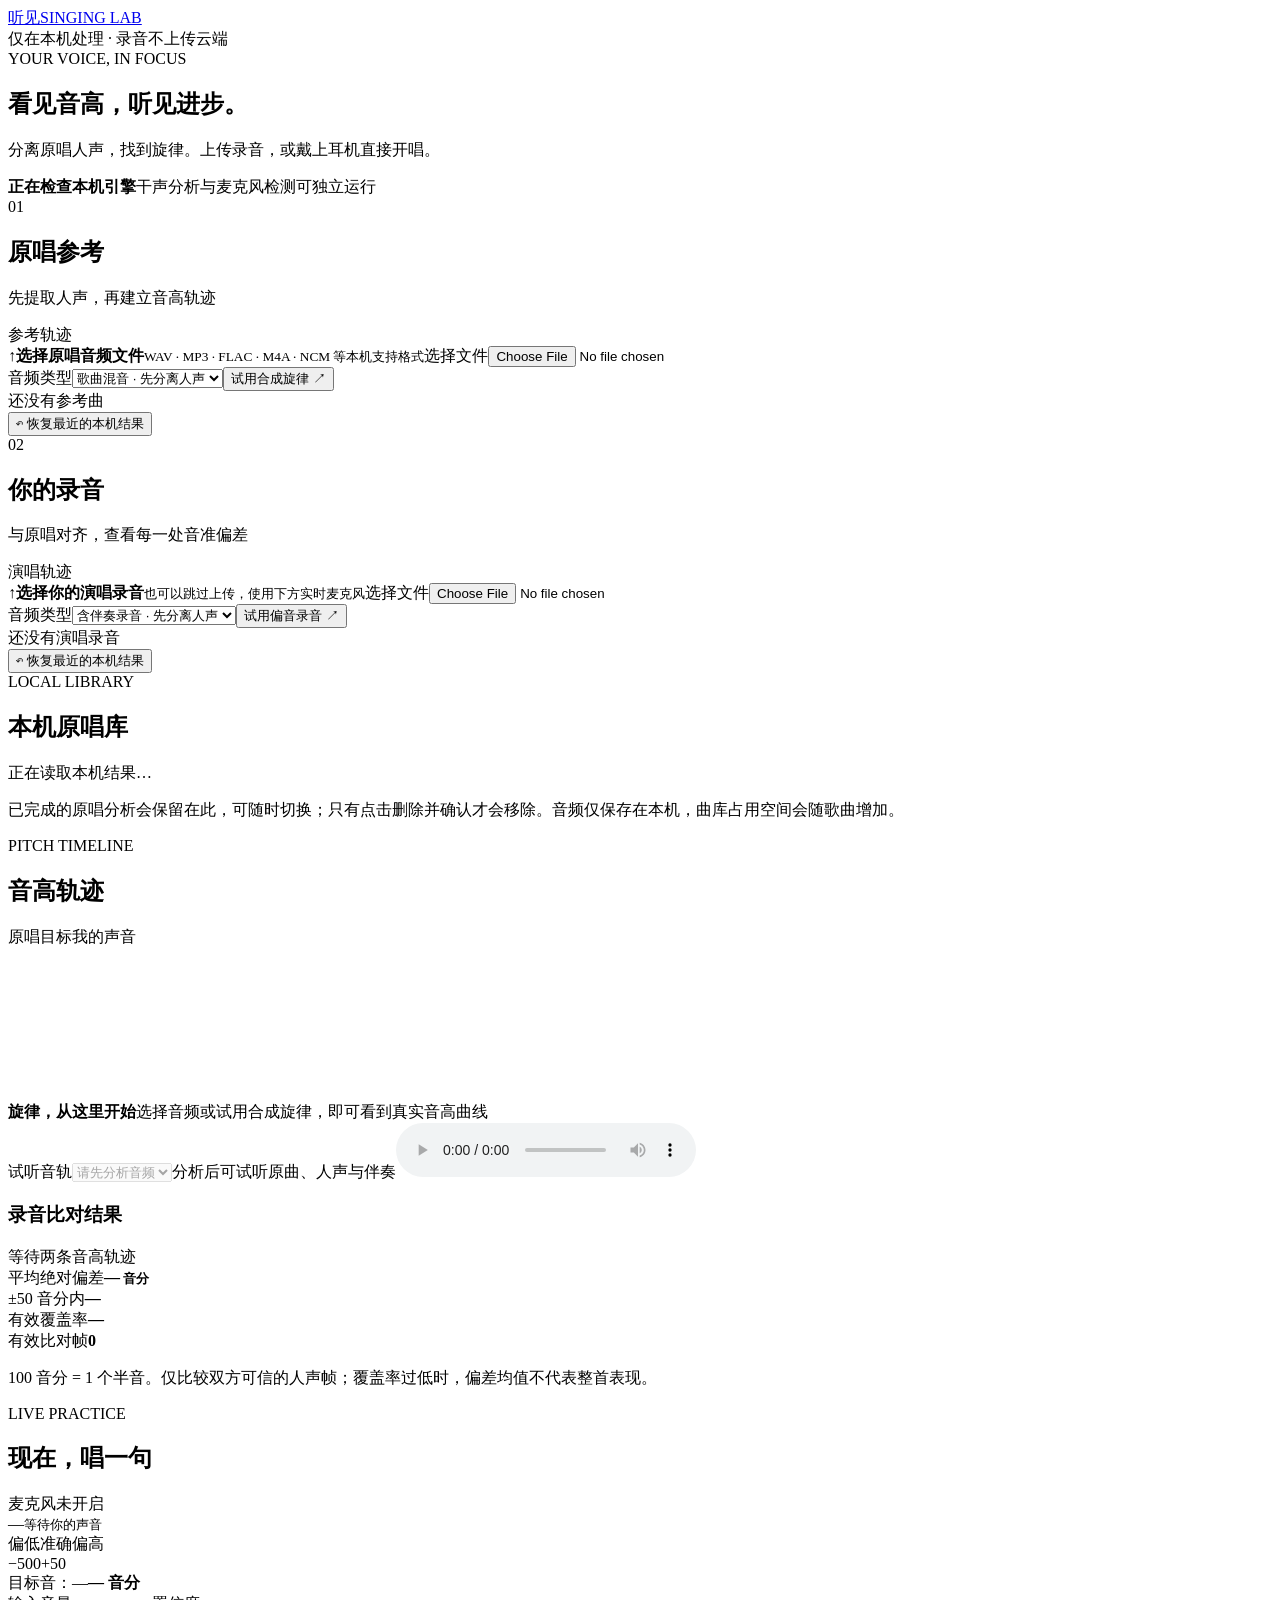
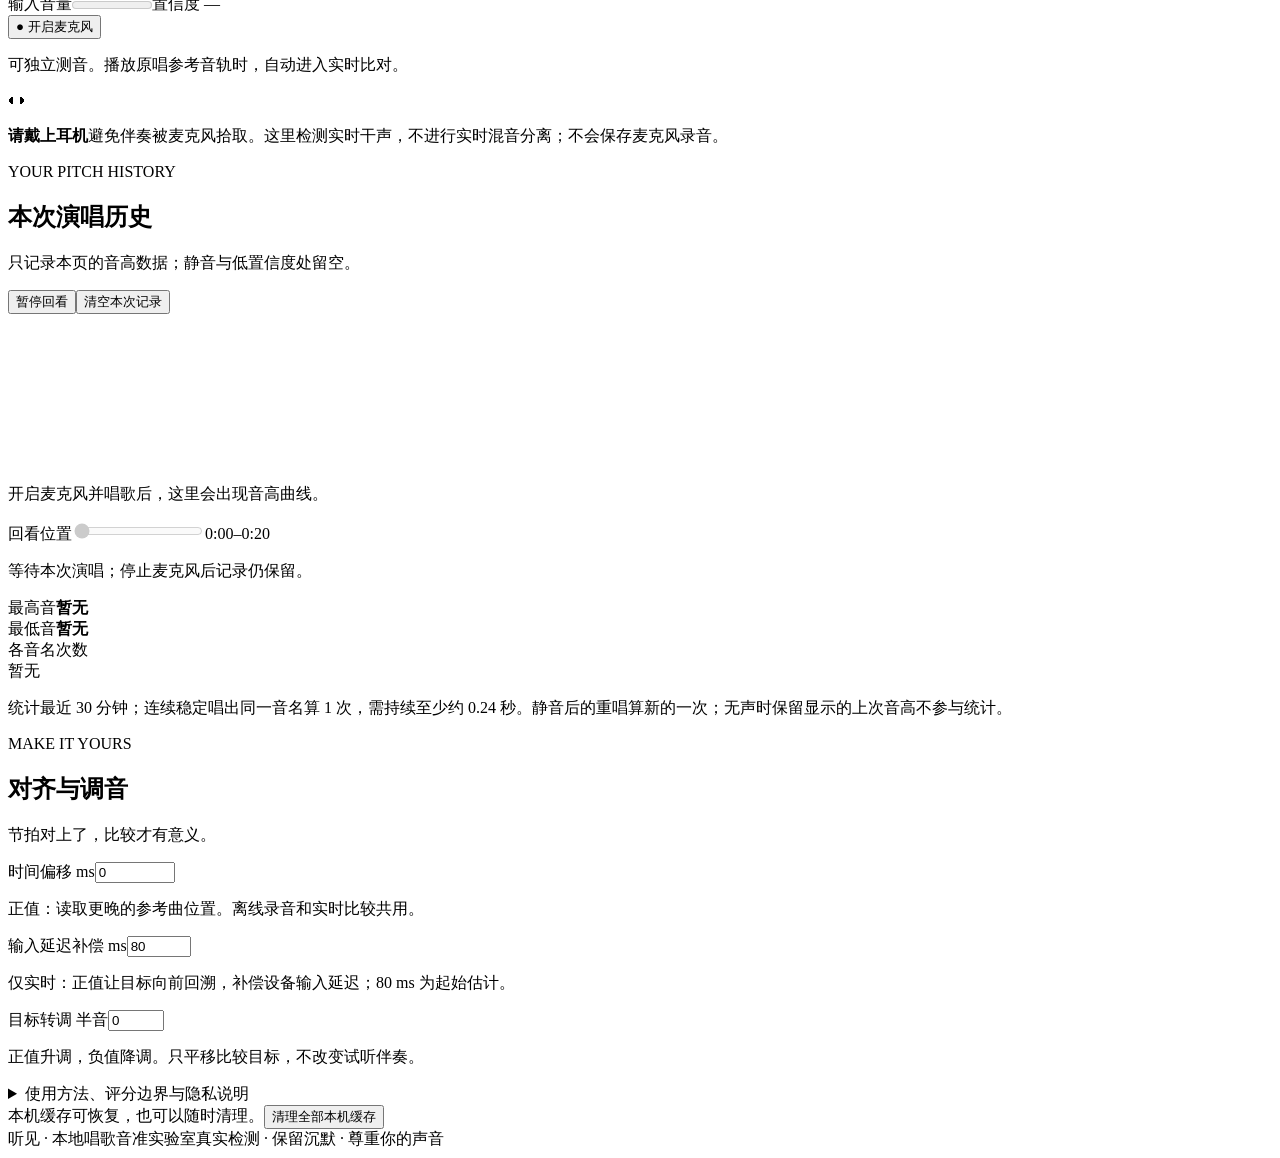
==== web/index.html @ f6eccd8c "Initial release of local singing pitch lab" ====
<!doctype html>
<html lang="zh-CN">
<head>
  <meta charset="utf-8">
  <meta name="viewport" content="width=device-width,initial-scale=1">
  <meta name="color-scheme" content="light">
  <title>听见 · 唱歌音准实验室</title>
  <link rel="icon" href="data:image/svg+xml,%3Csvg xmlns='http://www.w3.org/2000/svg' viewBox='0 0 64 64'%3E%3Crect width='64' height='64' rx='17' fill='%23176960'/%3E%3Cpath d='M16 30v8m8-19v28m8-35v40m8-31v22m8-15v12' stroke='%23fff' stroke-width='4' stroke-linecap='round'/%3E%3C/svg%3E">
  <link rel="stylesheet" href="/styles.css">
  <script type="module" src="/app.js"></script>
</head>
<body>
  <div class="app-shell">
    <header class="topbar">
      <a class="brand" href="/" aria-label="听见 首页"><span class="brand-mark" aria-hidden="true"><i></i><i></i><i></i><i></i><i></i></span><span>听见<span class="brand-sub">SINGING LAB</span></span></a>
      <div class="privacy-badge"><span class="status-dot"></span>仅在本机处理<span class="hide-small"> · 录音不上传云端</span></div>
    </header>

    <main>
      <section class="intro" aria-labelledby="page-title">
        <div><div class="eyebrow">YOUR VOICE, IN FOCUS</div><h1 id="page-title">看见音高，听见进步<span>。</span></h1><p>分离原唱人声，找到旋律。上传录音，或戴上耳机直接开唱。</p></div>
        <div class="engine-badge"><span class="status-dot pending" id="engine-dot"></span><div><strong id="engine-title">正在检查本机引擎</strong><span id="engine-detail">干声分析与麦克风检测可独立运行</span></div></div>
      </section>

      <section class="upload-grid" aria-label="音频文件">
        <article class="upload-card" id="reference-card">
          <div class="card-heading"><div class="step-number">01</div><div><h2>原唱参考</h2><p>先提取人声，再建立音高轨迹</p></div><span class="tag">参考轨迹</span></div>
          <label class="file-drop" for="reference-file"><span class="upload-icon" aria-hidden="true">↑</span><span><strong id="reference-name">选择原唱音频文件</strong><small>WAV · MP3 · FLAC · M4A · NCM 等本机支持格式</small></span><span class="file-button">选择文件</span><input id="reference-file" type="file" accept="audio/*,.wav,.mp3,.flac,.m4a,.ogg,.aif,.aiff,.ncm" aria-label="上传原唱参考音频"></label>
          <div class="file-options"><label>音频类型<select id="reference-mode" aria-label="原唱音频类型"><option value="mixed">歌曲混音 · 先分离人声</option><option value="dry">纯人声 · 不含伴奏</option></select></label><button class="text-button" id="reference-demo" type="button">试用合成旋律 ↗</button></div>
          <div class="job-status" role="status" aria-live="polite"><span id="reference-status">还没有参考曲</span><button id="reference-cancel" class="text-button danger" type="button" hidden>取消 / 移除</button></div>
          <progress id="reference-progress" max="1" value="0" aria-label="参考曲处理进度" hidden></progress>
          <p id="reference-warning" class="inline-warning" hidden></p>
          <button class="text-button cache-button" id="reference-restore" type="button">↶ 恢复最近的本机结果</button>
        </article>
        <article class="upload-card" id="recording-card">
          <div class="card-heading"><div class="step-number peach">02</div><div><h2>你的录音</h2><p>与原唱对齐，查看每一处音准偏差</p></div><span class="tag peach">演唱轨迹</span></div>
          <label class="file-drop" for="recording-file"><span class="upload-icon" aria-hidden="true">↑</span><span><strong id="recording-name">选择你的演唱录音</strong><small>也可以跳过上传，使用下方实时麦克风</small></span><span class="file-button">选择文件</span><input id="recording-file" type="file" accept="audio/*,.wav,.mp3,.flac,.m4a,.ogg,.aif,.aiff,.ncm" aria-label="上传演唱录音"></label>
          <div class="file-options"><label>音频类型<select id="recording-mode" aria-label="录音音频类型"><option value="mixed">含伴奏录音 · 先分离人声</option><option value="dry">纯人声 · 不含伴奏</option></select></label><button class="text-button" id="recording-demo" type="button">试用偏音录音 ↗</button></div>
          <div class="job-status" role="status" aria-live="polite"><span id="recording-status">还没有演唱录音</span><button id="recording-cancel" class="text-button danger" type="button" hidden>取消 / 移除</button></div>
          <progress id="recording-progress" max="1" value="0" aria-label="演唱录音处理进度" hidden></progress>
          <p id="recording-warning" class="inline-warning" hidden></p>
          <button class="text-button cache-button" id="recording-restore" type="button">↶ 恢复最近的本机结果</button>
        </article>
      </section>

      <section class="reference-library panel" aria-label="本机原唱库">
        <div class="section-heading"><div><div class="eyebrow">LOCAL LIBRARY</div><h2>本机原唱库</h2></div><span id="reference-library-status" role="status">正在读取本机结果…</span></div>
        <div id="reference-library-list" class="reference-library-list"></div>
        <p class="library-hint">已完成的原唱分析会保留在此，可随时切换；只有点击删除并确认才会移除。音频仅保存在本机，曲库占用空间会随歌曲增加。</p>
      </section>

      <section class="workspace-grid" aria-label="音高分析工作台">
        <div class="analysis-panel panel">
          <div class="section-heading"><div><div class="eyebrow">PITCH TIMELINE</div><h2>音高轨迹</h2></div><div class="legend"><span><i class="reference-key"></i>原唱目标</span><span><i class="recording-key"></i>我的声音</span></div></div>
          <div class="chart-wrap"><canvas id="pitch-chart" role="img" aria-label="音高曲线：横轴为秒，纵轴为音名；等待音频分析"></canvas><i id="timeline-crosshair" class="chart-crosshair" aria-hidden="true" hidden></i><output id="timeline-cursor" class="chart-cursor" role="status" hidden></output><div class="chart-empty" id="chart-empty"><div class="empty-wave" aria-hidden="true"><i></i><i></i><i></i><i></i><i></i><i></i><i></i></div><strong>旋律，从这里开始</strong><span>选择音频或试用合成旋律，即可看到真实音高曲线</span></div></div>
          <div class="player-area"><label for="playback-source">试听音轨</label><select id="playback-source" disabled aria-label="试听音轨"><option value="">请先分析音频</option></select><span id="playback-description">分析后可试听原曲、人声与伴奏</span><audio id="audio-player" controls preload="metadata" aria-label="音频播放器"></audio></div>
          <div class="metrics-heading"><h3 id="score-title">录音比对结果</h3><span id="score-caption">等待两条音高轨迹</span></div>
          <div class="metrics"><div><span>平均绝对偏差</span><strong id="metric-cents">—<small> 音分</small></strong></div><div><span>±50 音分内</span><strong id="metric-accuracy">—</strong></div><div><span>有效覆盖率</span><strong id="metric-coverage">—</strong></div><div><span>有效比对帧</span><strong id="metric-count">0</strong></div></div>
          <p class="metric-help">100 音分 = 1 个半音。仅比较双方可信的人声帧；覆盖率过低时，偏差均值不代表整首表现。</p>
        </div>

        <aside class="live-panel" aria-labelledby="live-title">
          <div class="live-heading"><div><div class="eyebrow">LIVE PRACTICE</div><h2 id="live-title">现在，唱一句</h2></div><span class="live-badge" id="mic-badge">麦克风未开启</span></div>
          <div class="live-note" id="live-note" aria-label="当前音名">—<small id="live-frequency">等待你的声音</small></div>
          <div class="tuning-scale" role="img" aria-label="音分偏差指示器"><span>偏低</span><span>准确</span><span>偏高</span><div class="tuning-track"><i id="tuning-needle"></i></div><div class="scale-labels"><span>−50</span><span>0</span><span>+50</span></div></div>
          <div class="live-comparison"><span id="live-target">目标音：—</span><strong id="live-delta">— 音分</strong></div>
          <div class="mic-level"><span>输入音量</span><meter id="mic-level" min="0" max="1" value="0" aria-label="麦克风音量"></meter><span id="mic-confidence">置信度 —</span></div>
          <button type="button" id="mic-toggle" class="primary-button"><span aria-hidden="true">●</span> 开启麦克风</button>
          <p class="mic-status" id="mic-status" role="status" aria-live="polite">可独立测音。播放原唱参考音轨时，自动进入实时比对。</p>
          <div class="headphone-tip"><span aria-hidden="true">◖◗</span><p><strong>请戴上耳机</strong>避免伴奏被麦克风拾取。这里检测实时干声，不进行实时混音分离；不会保存麦克风录音。</p></div>
        </aside>
      </section>

      <section class="history-panel panel" aria-labelledby="history-title">
        <div class="history-heading">
          <div><div class="eyebrow">YOUR PITCH HISTORY</div><h2 id="history-title">本次演唱历史</h2><p>只记录本页的音高数据；静音与低置信度处留空。</p></div>
          <div class="history-actions"><button id="history-follow" type="button">暂停回看</button><button id="history-clear" type="button">清空本次记录</button></div>
        </div>
        <div class="history-chart-wrap"><canvas id="history-chart" role="img" aria-label="本次演唱音高历史，横轴时间，纵轴音名"></canvas><div id="history-crosshair" class="history-crosshair" hidden></div><output id="history-cursor" class="history-cursor" hidden></output><p id="history-empty">开启麦克风并唱歌后，这里会出现音高曲线。</p></div>
        <div class="history-controls"><label for="history-position">回看位置</label><input id="history-position" type="range" min="0" max="0" step="0.1" value="0" disabled><span id="history-time">0:00–0:20</span></div>
        <p id="history-status" class="history-status" role="status">等待本次演唱；停止麦克风后记录仍保留。</p>
        <div class="history-stats" aria-label="最近30分钟有效音段统计">
          <div class="history-stat"><span>最高音</span><strong id="history-high">暂无</strong></div>
          <div class="history-stat"><span>最低音</span><strong id="history-low">暂无</strong></div>
          <div class="history-stat history-distribution"><span>各音名次数</span><div id="history-counts">暂无</div></div>
        </div>
        <p class="history-stat-help">统计最近 30 分钟；连续稳定唱出同一音名算 1 次，需持续至少约 0.24 秒。静音后的重唱算新的一次；无声时保留显示的上次音高不参与统计。</p>
      </section>

      <section class="alignment-panel panel" aria-labelledby="alignment-title"><div class="alignment-intro"><div class="eyebrow">MAKE IT YOURS</div><h2 id="alignment-title">对齐与调音</h2><p>节拍对上了，比较才有意义。</p></div><div class="alignment-control"><label for="time-offset">时间偏移 <span>ms</span></label><input id="time-offset" type="number" min="-30000" max="30000" step="10" value="0"><p>正值：读取更晚的参考曲位置。离线录音和实时比较共用。</p></div><div class="alignment-control"><label for="input-latency">输入延迟补偿 <span>ms</span></label><input id="input-latency" type="number" min="0" max="2000" step="10" value="80"><p>仅实时：正值让目标向前回溯，补偿设备输入延迟；80 ms 为起始估计。</p></div><div class="alignment-control"><label for="transpose">目标转调 <span>半音</span></label><input id="transpose" type="number" min="-24" max="24" step="1" value="0"><p>正值升调，负值降调。只平移比较目标，不改变试听伴奏。</p></div></section>

      <details class="guide"><summary>使用方法、评分边界与隐私说明</summary><div class="guide-content"><p><strong>推荐流程：</strong>上传原唱歌曲，选择「歌曲混音」进行真正的人声分离。分析完成后，戴耳机试听参考伴奏并打开麦克风。也可以上传自己的录音，调整时间偏移后做离线比较。</p><p><strong>实时对齐：</strong>参考位置 = 播放器位置 − 分析窗口年龄 − 输入延迟补偿 + 时间偏移。拖动播放位置、换音轨或调整参数后，实时统计会重新开始。暂停时只测当前音高，不计分。</p><p><strong>音准不是演唱总分：</strong>本工具面向单人、单旋律的人声；合唱、和声、气声、滑音、重混响以及分离残留可能造成误检。不会把混音直接作为干声评分，也不会把八度偏差折算为唱准。频率检测范围约 60–1100 Hz，以 A4 = 440 Hz 定音。</p><p><strong>本地隐私：</strong>文件只发送到本机处理服务，麦克风波形只在浏览器内分析。已处理文件会缓存在本机；点击对应文件的「取消 / 移除」可删除该任务数据。请勿将服务开放到公网。</p><p><strong>合成示例：</strong>示例是软件生成的测试旋律，用于验证算法与界面，不是商业歌曲，也不能代表真实演唱的全部难度。</p></div></details>
      <div class="cache-management"><span id="cache-status" role="status">本机缓存可恢复，也可以随时清理。</span><button id="clear-cache" type="button" class="text-button danger">清理全部本机缓存</button></div>
    </main>
    <footer><span>听见 · 本地唱歌音准实验室</span><span>真实检测 · 保留沉默 · 尊重你的声音</span></footer>
  </div>
</body>
</html>
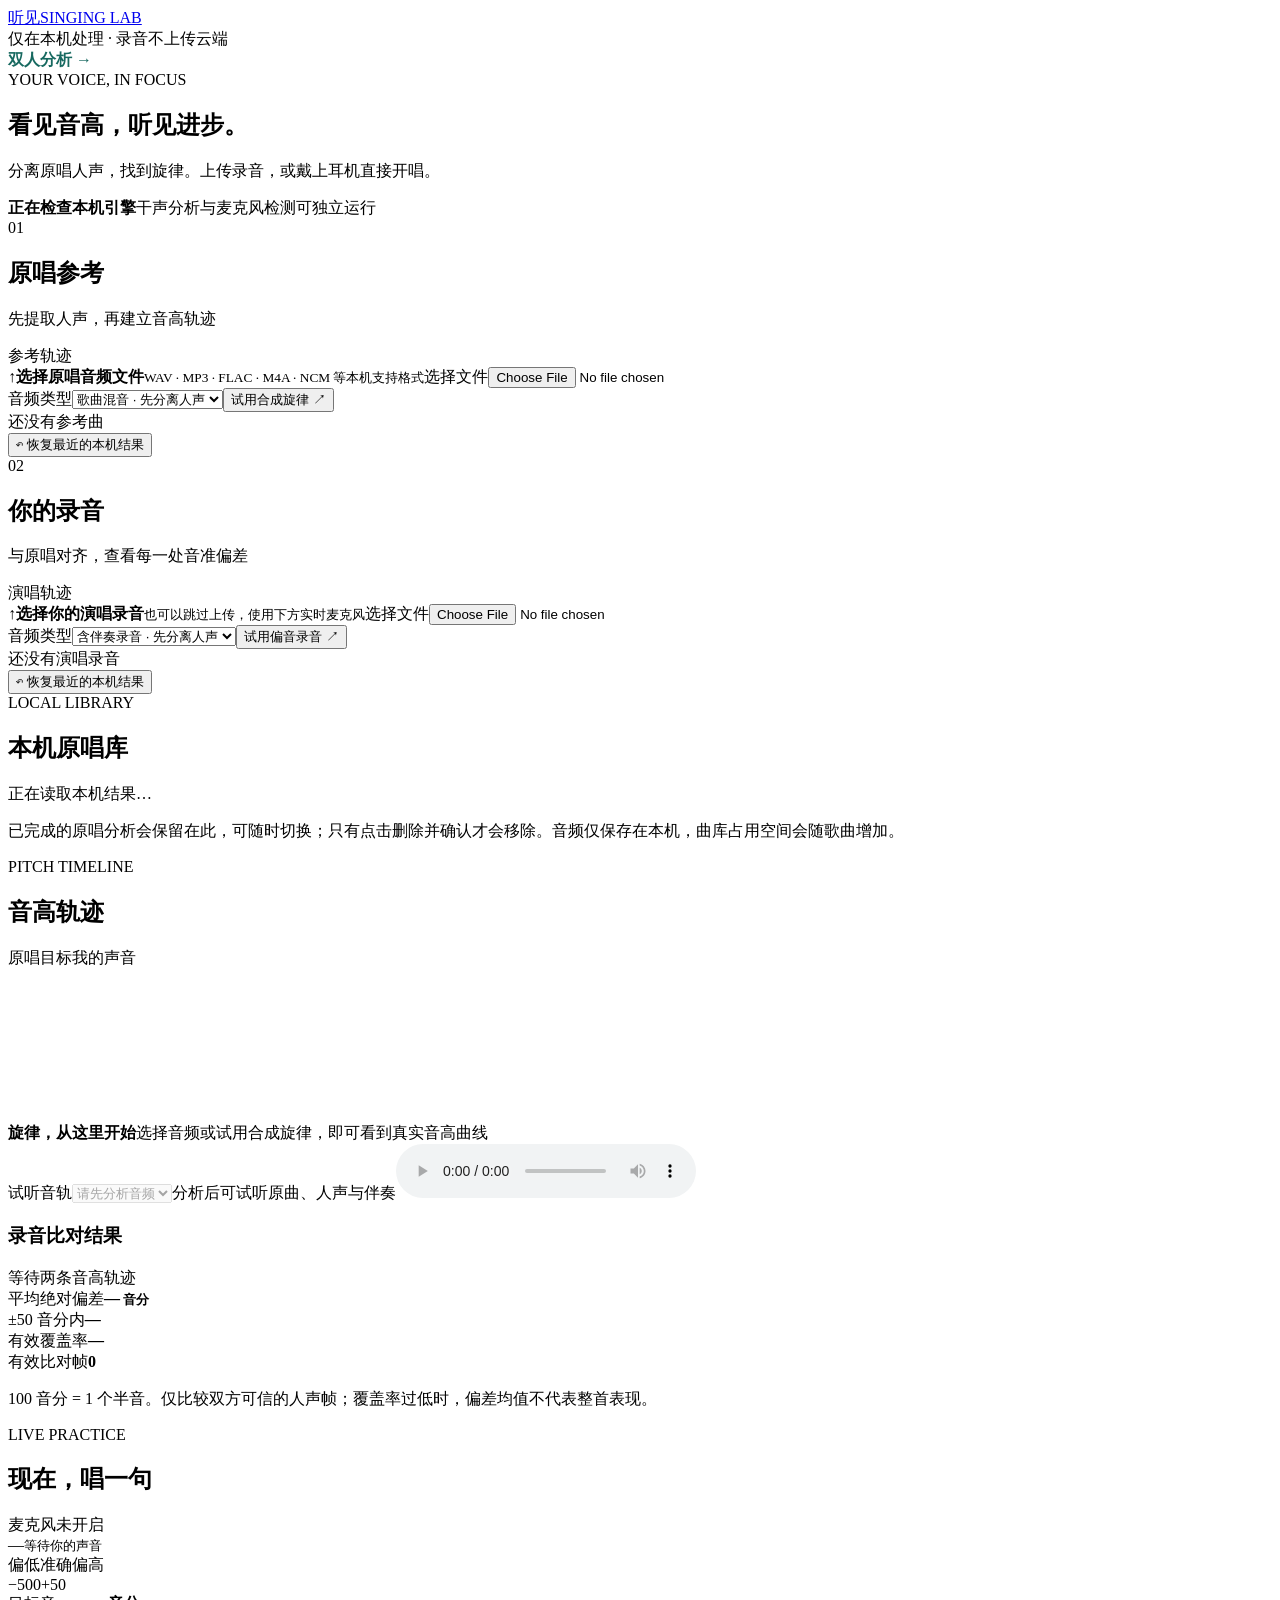
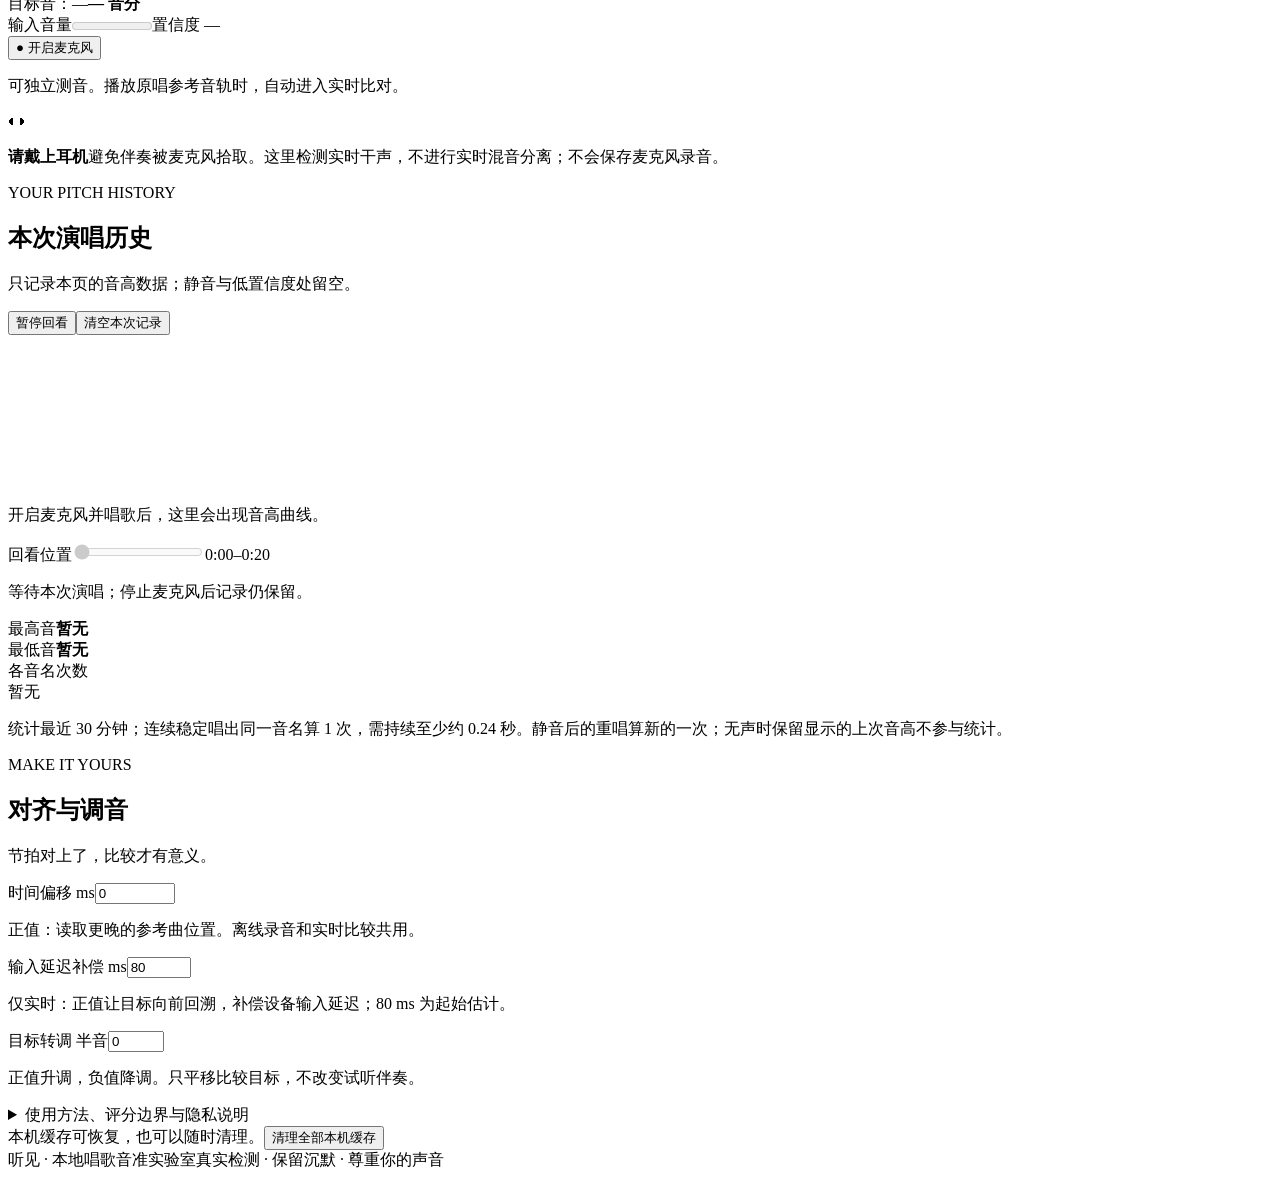
==== commit bf71967a: "Add macOS app builds for Intel and Apple Silicon" ====
--- a/web/index.html
+++ b/web/index.html
@@ -14,6 +14,7 @@
     <header class="topbar">
       <a class="brand" href="/" aria-label="听见 首页"><span class="brand-mark" aria-hidden="true"><i></i><i></i><i></i><i></i><i></i></span><span>听见<span class="brand-sub">SINGING LAB</span></span></a>
       <div class="privacy-badge"><span class="status-dot"></span>仅在本机处理<span class="hide-small"> · 录音不上传云端</span></div>
+      <a href="/duet.html" style="color:#176960;font-weight:700;text-decoration:none">双人分析 →</a>
     </header>
 
     <main>
